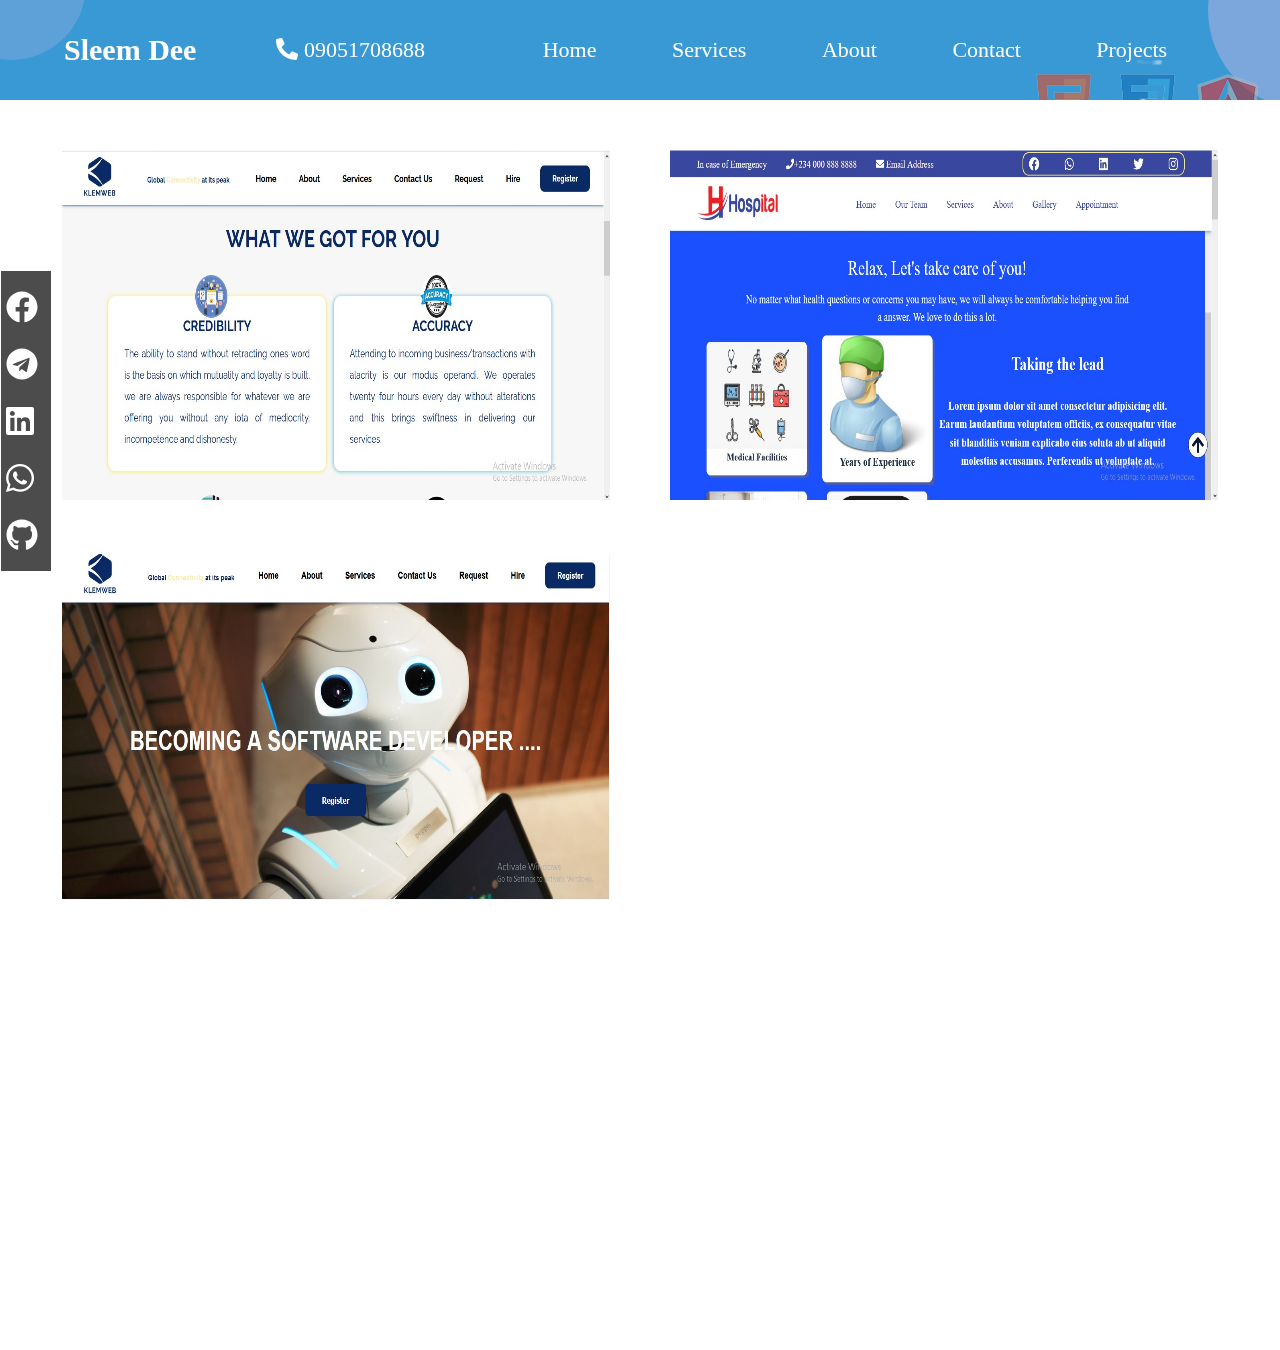
==== portfolio.html @ d10fa368 "'index.html'" ====
<!DOCTYPE html>
<html lang="en">

<head>
    <meta charset="UTF-8">
    <meta http-equiv="X-UA-Compatible" content="IE=edge">
    <meta name="viewport" content="width=device-width, initial-scale=1.0">
    <title>my projexts</title>
    <link rel="stylesheet" href="style.css">
    <link rel="stylesheet" href="./all.min.css">
    <link rel="stylesheet" href="./portfolio.css">
</head>


<body>
    <div class="fixed" data-aos="flip-up">
        <a href="https://m.facebook.com/okunola.kenny.7"> <i class="fab fa-facebook icons fa-2x"></i></a>
        <a href="https://t.me/Kenny_Sleem"><i class="fab fa-telegram icons fa-2x"></i></a>
        <a href="https://www.linkedin.com/in/okunola-kehinde-53951a238"><i class="fab fa-linkedin icons fa-2x"></i></a>
        <a href="https://wa.me/2349051708688"> <i class="fab fa-whatsapp icons fa-2x"></i></a>
        <a href="https://github.com/Okunolakenny"> <i class="fab fa-github icons fa-2x"></i></a>
    </div>


    <!-- <img src="./needed_1.jpg" alt=""> -->
    <header>
        <div class="container">
            <a href="index.html" class="h1"> Sleem Dee</a>
            <a href="tel:09051708688" id="phone" data-aos="flip-right"> <i class="fas fa-phone phone"></i>
                09051708688</a>
            <div class="links" id="links"> <a href="index.html" class="home" data-aos="flip-right">Home</a>
                <a href="index.html#services" class="services" data-aos="flip-right">Services</a>
                <a href="index.html#about" class="about" data-aos="flip-left">About</a>
                <a href="index.html#contact" class="contact" data-aos="flip-left">Contact</a>
                <a href="portfolio.html" class="blog" data-aos="flip-left">Projects</a>
            </div>

        </div>
        <span id="bar"> <i class="fas fa-bars"></i></span>
        <span id="time"> <i class="fas fa-times"></i></span>


    </header>
    <img src="./images/all-removebg-preview.png" alt="" class="all1">
    <img src="./images/all-removebg-preview.png" alt="" class="all2">
    <div class="one" data-aos="fade-left"></div>
    <div class="two" data-aos="zoom-in"></div>
    <div class="three"></div>
    <div class="four" data-aos="fade-left"></div>
    <div class="five" data-aos="zoom-in"></div>
    <div class="six" data-aos="fade-zoom"></div>
    <div class="seven"></div>
    <section>
        <div class="container">

            <div>
                <img src="./images/Screenshot_1.jpg" alt="">
            </div>
            <div>
                <img src="./images/Screenshot_2.jpg" alt="">
            </div>
            <div>
                <img src="./images/Screenshot_3.jpg" alt="">
            </div>
            <div></div>
            <div></div>
            <div></div>
        </div>

    </section>
    <script src="./portfolio.js"></script>
    <script src="./all.min.js"></script>
</body>

</html>
---- style.css ----
html {
    overflow-x: hidden;
}

* {
    margin: 0;
    text-decoration: none;
}

.blur {
    /* width: 100%;
    height: 100vh;
    z-index: 1000;
    position: fixed; */
    /* background-color: black; */
    /* display: none; */
}

#index.active {
    /* background-color: black; */
    filter: blur(10px);
    user-select: none;
    pointer-events: none;
    /* display: block; */
}

.fixed {
    display: block;
    position: fixed;
    left: 0;
    top: 30%;
    z-index: 700;
    background-color: black;
    border: 1px solid white;
    height: 300px;
    align-items: center;
    opacity: 70%;
    width: 50px;
    justify-content: center;
}

.fixed a {
    display: block;
    margin-bottom: 25px;
    margin-top: 20px;
    margin-left: 5px;
    color: white;
    z-index: 102;
}

.all1{
    position: fixed;
    right: 0;
    top:5%;
    border-radius: 50%;
    opacity: 60%;
    z-index: -200;


}
.all2{
    position: fixed;
    left: 0;
    bottom: 0;
    border-radius: 50%;
    opacity: 60%;
    z-index: -200;
}

.one {
    position: fixed;
    left: -5%;
    top: -10%;
    border-radius: 50%;
    height: 150px;
    width: 150px;
    background-color: #84a9de;
    opacity: 50%;
    z-index: -201;


}

.two {
    position: fixed;
    left: 5%;
    top: 25%;
    border-radius: 50%;
    height: 180px;
    width: 180px;
    background-color: #84a9de;
    opacity: 20%;
    z-index: -201;


}

.three {
    position: fixed;
    left: -10%;
    bottom: -20%;
    border-radius: 50%;
    height: 250px;
    width: 250px;
    background-color: #84a9de;
    opacity: 50%;
    z-index: -201;


}

.four {
    position: fixed;
    right: -6%;
    top: -30%;
    border-radius: 50%;
    height: 150px;
    width: 150px;
    background-color: #84a9de;
    opacity: 30%;
    z-index: -201;


}

.five {
    position: fixed;
    right: -10%;
    top: -10%;
    border-radius: 50%;
    height: 200px;
    width: 200px;
    background-color: #84a9de;
    opacity: 90%;
    z-index: -201;


}


.six {
    position: fixed;
    right: 40%;
    top: 50%;
    border-radius: 50%;
    height: 200px;
    width: 200px;
    background-color: #84a9de;
    opacity: 50%;
    z-index: -201;

}

.seven {
    position: fixed;
    right: -5%;
    bottom: -15%;
    border-radius: 50%;
    height: 200px;
    width: 200px;
    background-color: #84a9de;
    opacity: 50%;
    z-index: -201;


}
@media (max-width:500px){
    .five, .six{
        display: none;
    }
}

body {
    background-color: #3999d5;
    overflow-x: hidden;
    max-width: 100%;
}

header {
    width: 100%;
    height: 100px;
    position: fixed;
    top: 0;
    left: 0;
    /* background-color: #046cef; */
    align-items: center;
    z-index: 800;
    justify-content: center;
    color: white;
    /* padding-bottom:; */

}

header .h1 {
    font-size: 30px;
    font-weight: bolder;
}

header.active {
    background-color: #046cef;
}

header.active-two {
    filter: blur(10px);
    pointer-events: none;
    user-select: none;
}

header .container {
    width: 90%;
    margin: auto;
    height: 100%;
    position: relative;
    display: flex;
    gap: 5rem;
    /* justify-content: space-between; */
    align-items: center;
}

header .container .links {
    display: flex;
    width: 700px;
    justify-content: space-around;
}

.phone {
    transform: rotate(-270deg);
}

header .picon {
    cursor: pointer;
}

header .container .links a,
header a {
    color: white;
    text-decoration: none;
    font-weight: thin;
    font-size: 22px;

}

.after-links {
    box-shadow: 0 3px white;
    display: none;
}

#bar,
#time {
    position: absolute;
    top: 90px;
    left: 14px;
    font-size: 20px;
    transform: scale(0);
    cursor: pointer;
}

@media (max-width:1200px) {
    header{
        padding-bottom:35px;

    }
    header .container .links {
        display: none;
    }

    #bar {
        position: absolute;
        top: 40px;
        left: 500px;
        font-size: 30px;
        transform: scale(0);
        cursor: pointer;
        transform: scale(1);

    }

    #time {
        transform: scale(0);
        top: 50px;
        left: 910px;
        font-size: 27px;

    }

    header .container .links a {
        /* display: block; */
        margin-right: 15px;
        font-size: 25px;

    }

    header .container .links {
        display: block;
        position: fixed;
        top: 85px;
        left: 506px;
        transform: scale(0);
        transition: 2s;

    }
}



@media (max-width:940px) {
    header {
    }

    header .container .links {
        display: none;
    }

    #bar {
        transform: scale(1);
    }

    #bar {
        top: 40px;
        left: 500px;
        font-size: 27px;

    }

    #time {
        transform: scale(0);
        top: 50px;
        left: 740px;

        font-size: 27px;
    }


    header .container .links a {
        margin-right: 15px;
        font-size: 20px;

    }

    header .container .links {
        display: block;
        top: 85px;
        left: 406px;
        position: fixed;
        transform: scale(0);
        transition: 2s;

    }
}

@media (max-width:700px) {
    header {
        padding-bottom: 50px;
    }

    header .container {
        gap: 3.5rem;
    }

    header .container .links {
        display: none;
    }

    #time {
        transform: scale(0);
        top: 80px;
        left: 300px;
        font-size: 23px;

    }

    #bar {
        transform: scale(1);
        top: 80px;
        left: 32px;
        font-size: 23px;

    }


    header .container .links a {
        margin-right: 15px;
        font-size: 16px;

    }

    header .container .links {
        display: block;
        top: 115px;
        left: 10px;
        transition: 2s;
        transform: scale(0);
    }

    header .container .h1 {
        font-size: 20px;
    }

    header .container a {
        font-size: 20px;
    }
}



.pass {
    height: 500px;
    width: 500px;
    margin: auto;
    top: 0;
    background: linear-gradient(to right, #84a9de, #046cef, #84a9de);
    transform: rotate(-5);
    border-radius: 50%;
    animation: 5s change infinite;
    animation-direction: reverse;

}

@keyframes change {
    0% {
        background: linear-gradient(to right, #84a9de, #046cef, #84a9de);
    }

    100% {
        background: linear-gradient(to right, #046cef, #84a9de, #046cef);
    }

}

#cv {
    height: 80vh;
    position: fixed;
    left: 30%;
    width: 40%;
    z-index: 1200;
    height: 100%;
    /* top: 10%; */
    transform: scale(0);
    padding-top: 10px;
    transition: 2s;
    background-color: white;

}

#cv #closecv {
    float: right;
    font-size: 20px;
    cursor: pointer;
    color: white;
    margin-right: 40px;
    padding: 2px 10px;
    border: 1px solid;
    background-color: #046cef;
    border-radius: 10px;

}

#cv #download {
    float: right;
    background-color: #046cef;
    border-radius: 10px;
    margin-right: 20px;
    color: white;
    font-weight: bolder;
    padding: 5px 10px;
    cursor: pointer;
}


#cv img {
    margin-top: 10px;
    width: 100%;
    height: 100%;
}

@media (max-width:900px) {
    #cv {
        width: 70%;
        height: 100%;
        left: 25%;
        top: 0;
    }
}

@media (max-width:900px) {
    #cv {
        width: 60%;
        height: 100%;
        left: 20%;
        top: 0;
    }
}

@media (max-width:650px) {
    #cv {
        width: 90%;
        height: 100%;
        left: 5%;
        top: 0;
    }
}

@media (max-width:500px) {
    #cv {
        width: 100%;
        height: 100%;
        left: 0;
        top: 0;
    }
}

#index {
    margin-top: 130px;
    width: 100%;
    position: relative;
}

#index .container {
    display: flex;
    width: 90%;
    position: relative;
    position: relative;

}

#index .container .text {
    width: 400px;
    margin: auto;
    color: white;
    padding: 0 130px;
    position: relative;
    z-index: 200;


}

#index .container .text h4 {
    font-size: 30px;
    margin-top: -100px;

}

#index .container .text h2 {
    font-size: 40px;
    margin-top: 10px;

}

#index .container .text h3 {
    font-size: 25px;
    margin-top: 10px;

}

#index .container .text h5 {
    font-size: 25px;
    margin-top: 10px;
    margin-bottom: 50px;

}

#index .container .text form {
    border-radius: 10px;
    background: white;
    width: 265px;
    display: flex;
    overflow: hidden;
    justify-content: space-between;
    padding-left: 10px;
    position: relative;
    height: 30px;

}

#index .container .text form input:first-of-type {
    background-color: none;
    border: none;
    outline: none;
}

#index .container .text form input:last-of-type {
    background-color: #046cef;
    border: none;
    border-radius: 10px;
    color: white;
    cursor: pointer;
    padding-right: 5px;
    font-weight: bolder;


}

#index .container .image {
    width: 350px;
    margin: auto;
    height: 450px;
    position: relative;

}

#index .container .image img {
    width: 100%;
    height: 100%;
}

#index .container #resume,
#index .container #more {
    margin-top: 20px;
    cursor: pointer;
    margin-right: 20px;
    background-color: #046cef;
    color: white;
    height: 35px;
    padding: 0 15px;
    border: 1px solid white;
    border-radius: 15px;
    font-weight: bold;
    font-size: 15px;

}

#index .container #resume:hover,
#index .container #more:hover {
    background-color: white;
    color: #046cef;
}


@media (max-width:1100px) {
    .pass {
        height: 390px;
        width: 400px;
    }

    #index .container .text h2 {
        /* margin-top: 50px; */
    }

    #index .container .text h3 {
        /* margin-top: -20px; */

    }

    #index .container .text h4 {
        margin-top: 30px;

    }

    #index .container .image {
        margin: auto;
        height: 390px;
    }

    #index .container .image img {
        height: 80%;
        margin: auto;
    }
}

@media (max-width:900px) {

    #index .container {
        flex-direction: column-reverse;
    }

    #index .container .text {
        /* margin-left: 10%; */
        margin-top: 100px;

    }

    #index .container .text h2 {
        /* margin-top: -30px; */
    }

    #index .container .text h3 {
        /* margin-top: -20px; */

    }

    #index .container .text h5 {
        /* margin-top: -15px; */

    }
}


@media (max-width:500px) {
    #index .container .text {
        padding: 0 60px;
    }

    #index .container .text h2 {
        font-size: 30px;
        /* margin-top: -30px; */
    }

    #index .container .text h3 {
        font-size: 20px;
        /* margin-top: -20px; */

    }

    #index .container .text h5 {
        font-size: 20px;
        /* margin-top: -15px; */

    }

    #index .container .image {
        margin: auto;
        height: 440px;
    }
}

@media (max-width:375px) {
    #index .container .text {
        padding: 0 45px;
    }

    #index .container .text h2 {
        font-size: 30px;
        /* margin-top: -25px; */
    }

    #index .container .text h3 {
        font-size: 18px;
        /* margin-top: -15px; */

    }

    #index .container .text h5 {
        font-size: 20px;
        /* margin-top: -10px; */

    }

    #index .container .pass {
        width: 350px;
        height: 350px;
    }

    #index .container .image {
        width: 300px;
        height: 400px;
    }
}
---- portfolio.css ----
section{
    width: 100%;
    position: relative;
align-items: center;
margin-top: 100px;
justify-content: center;
background-color: white;
}
section .container{
    width: 95%;
    display: flex;
    flex-wrap: wrap;
    justify-content: space-between;
    position: relative;
    margin: auto;
    padding-top: 50px;

}
section .container div{
    width: 45%;
    height: 400px;
    margin: auto;
    position: relative;

}

section .container div img{
    height: 350px;
    width: 100%;


}
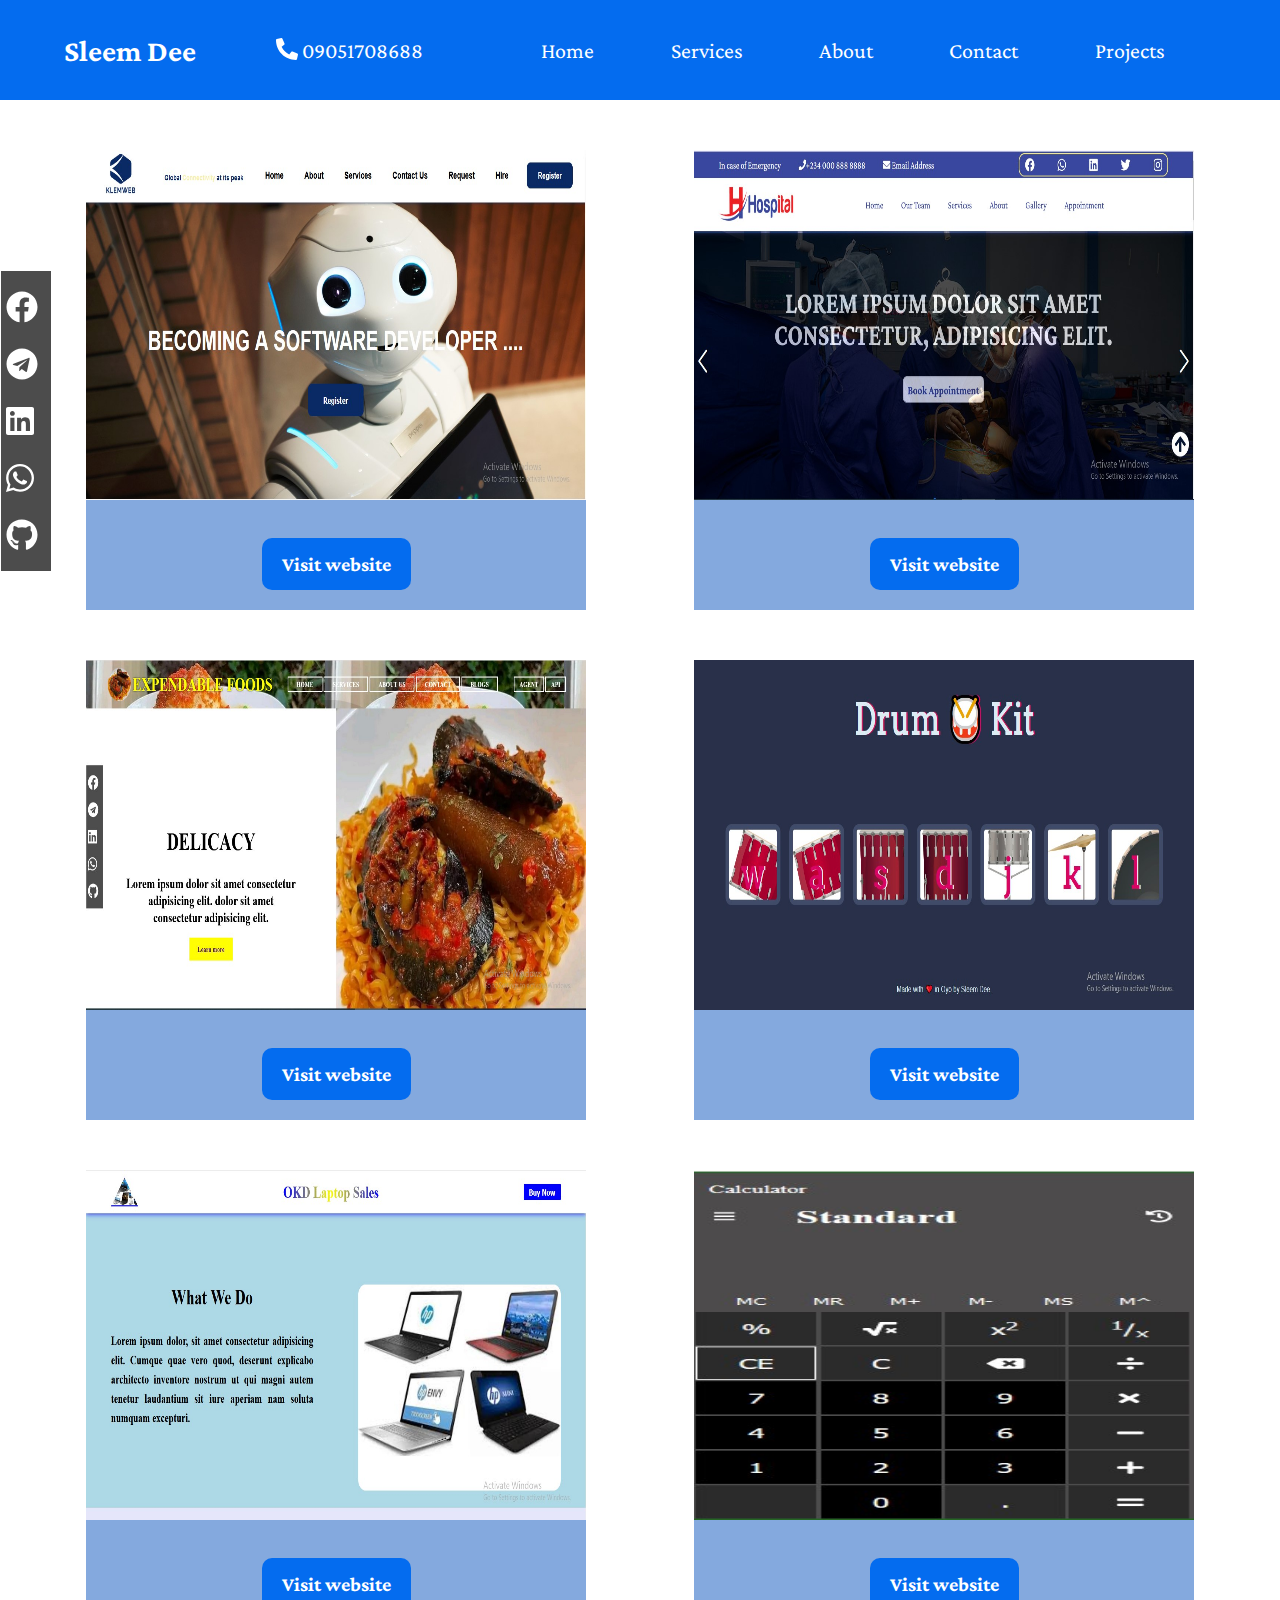
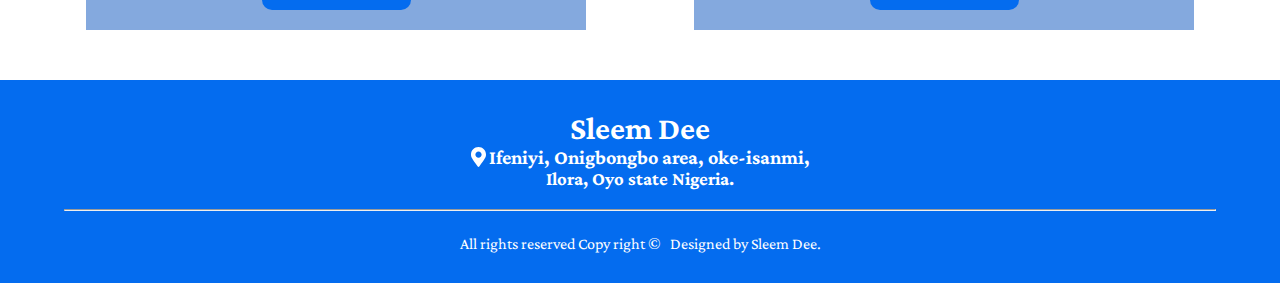
==== commit 3eed8598: "'index.html'" ====
--- a/portfolio.html
+++ b/portfolio.html
@@ -9,6 +9,7 @@
     <link rel="stylesheet" href="style.css">
     <link rel="stylesheet" href="./all.min.css">
     <link rel="stylesheet" href="./portfolio.css">
+    <link rel="stylesheet" href="./footer.css">
 </head>
 
 
@@ -28,7 +29,7 @@
             <a href="index.html" class="h1"> Sleem Dee</a>
             <a href="tel:09051708688" id="phone" data-aos="flip-right"> <i class="fas fa-phone phone"></i>
                 09051708688</a>
-            <div class="links" id="links"> <a href="index.html" class="home" data-aos="flip-right">Home</a>
+            <div class="links1" id="links1"> <a href="index.html" class="home" data-aos="flip-right">Home</a>
                 <a href="index.html#services" class="services" data-aos="flip-right">Services</a>
                 <a href="index.html#about" class="about" data-aos="flip-left">About</a>
                 <a href="index.html#contact" class="contact" data-aos="flip-left">Contact</a>
@@ -36,8 +37,8 @@
             </div>
 
         </div>
-        <span id="bar"> <i class="fas fa-bars"></i></span>
-        <span id="time"> <i class="fas fa-times"></i></span>
+        <span id="bar1"> <i class="fas fa-bars"></i></span>
+        <span id="time1"> <i class="fas fa-times"></i></span>
 
 
     </header>
@@ -54,20 +55,49 @@
         <div class="container">
 
             <div>
-                <img src="./images/Screenshot_1.jpg" alt="">
+                <img src="./images/klemweb.jpg" alt="">
+                <a href="https://www.klemweb.com">Visit website</a>
             </div>
             <div>
-                <img src="./images/Screenshot_2.jpg" alt="">
+                <img src="./images/hospital.jpg" alt="">
+                <a href="https://okunolakenny.github.io/Hospital/">Visit website</a>
             </div>
             <div>
-                <img src="./images/Screenshot_3.jpg" alt="">
+                <img src="./images/foods.jpg" alt="">
+                <a href="https://okunolakenny.github.io/Foods/">Visit website</a>
             </div>
-            <div></div>
-            <div></div>
-            <div></div>
+            <div> <img src="./images/drum.jpg" alt="">
+                <a href="https://okunolakenny.github.io/Drums/">Visit website</a>
+            </div>
+            <div>
+                <img src="./images/laptop.jpg" alt="">
+                <a href="https://okunolakenny.github.io/Laptop/">Visit website</a>
+            </div>
+            <div>
+                <img src="./images/calculator.jpg" alt="">
+                <a href="https://okunolakenny.github.io/Calculator/">Visit website</a>
+            </div>
         </div>
 
     </section>
+
+
+
+    <footer>
+        <div class="container">
+            <div>
+                <h1>Sleem Dee</h1>
+                <span><i class="fas fa-map-marker-alt loc"></i></span> <span>Ifeniyi, Onigbongbo area, oke-isanmi,
+                </span>
+                <h3>Ilora, Oyo state Nigeria.</h3>
+            </div>
+            <hr>
+            <p class="copy">All rights reserved Copy right &copy <span id="footer-date"> </span>&nbsp
+                Designed by Sleem Dee.</p>
+        </div>
+    </footer>
+
+
     <script src="./portfolio.js"></script>
     <script src="./all.min.js"></script>
 </body>
--- a/style.css
+++ b/style.css
@@ -1,9 +1,14 @@
+@import url('https://fonts.googleapis.com/css2?family=Lato:ital,wght@1,900&family=Raleway:ital,wght@0,200;0,300;0,400;0,500;0,600;0,700;1,200;1,300;1,400;1,500;1,600;1,700&display=swap');
+@import url('https://fonts.googleapis.com/css2?family=Poppins:ital,wght@0,200;0,300;0,400;0,500;0,600;0,700;0,800;0,900;1,200;1,300;1,400;1,500;1,600;1,700;1,800;1,900&display=swap');
+@import url('https://fonts.googleapis.com/css2?family=Montserrat:ital,wght@0,300;0,400;0,500;0,600;0,700;0,800;0,900;1,300;1,400;1,500;1,600;1,700;1,800;1,900&display=swap');
+@import url('https://fonts.googleapis.com/css2?family=Crimson+Pro:ital,wght@0,200;0,300;0,400;0,500;0,600;0,700;0,800;0,900;1,200;1,300;1,400;1,500;1,600;1,700;1,800;1,900&display=swap');
 html {
     overflow-x: hidden;
 }
 
 * {
     margin: 0;
+    font-family: 'Crimson Pro', serif;
     text-decoration: none;
 }
 
@@ -48,17 +53,67 @@
     z-index: 102;
 }
 
-.all1{
-    position: fixed;
-    right: 0;
-    top:5%;
+.all1 {
+    position: fixed;
+    left: 0;
+    top: 5%;
     border-radius: 50%;
     opacity: 60%;
     z-index: -200;
 
 
 }
-.all2{
+
+.all2 {
+    position: fixed;
+    right: 40%;
+    top: 5%;
+    border-radius: 50%;
+    opacity: 60%;
+    z-index: -200;
+
+
+}
+
+.all3 {
+    position: fixed;
+    right: 0;
+    top: 5%;
+    border-radius: 50%;
+    opacity: 60%;
+    z-index: -200;
+}
+
+.all4 {
+    position: fixed;
+    left: 0;
+    top: 40%;
+    border-radius: 50%;
+    opacity: 60%;
+    z-index: -200;
+}
+
+.all5 {
+    position: fixed;
+    left: 40%;
+    top: 40%;
+    border-radius: 50%;
+    opacity: 60%;
+    z-index: -200;
+}
+
+.all6 {
+    position: fixed;
+    right: 0;
+    top:40%;
+    border-radius: 50%;
+    opacity: 60%;
+    z-index: -200;
+
+
+}
+
+.all7 {
     position: fixed;
     left: 0;
     bottom: 0;
@@ -66,6 +121,27 @@
     opacity: 60%;
     z-index: -200;
 }
+
+.all8 {
+    position: fixed;
+    left: 40%;
+    bottom: 0;
+    border-radius: 50%;
+    opacity: 60%;
+    z-index: -200;
+}
+
+.all9 {
+    position: fixed;
+    right: 0;
+    bottom: 0;
+    border-radius: 50%;
+    opacity: 60%;
+    z-index: -200;
+
+
+}
+
 
 .one {
     position: fixed;
@@ -164,8 +240,11 @@
 
 
 }
-@media (max-width:500px){
-    .five, .six{
+
+@media (max-width:500px) {
+
+    .five,
+    .six {
         display: none;
     }
 }
@@ -182,7 +261,7 @@
     position: fixed;
     top: 0;
     left: 0;
-    /* background-color: #046cef; */
+    background-color: #046cef;
     align-items: center;
     z-index: 800;
     justify-content: center;
@@ -256,10 +335,11 @@
 }
 
 @media (max-width:1200px) {
-    header{
-        padding-bottom:35px;
-
-    }
+    header {
+        padding-bottom: 35px;
+
+    }
+
     header .container .links {
         display: none;
     }
@@ -304,8 +384,7 @@
 
 
 @media (max-width:940px) {
-    header {
-    }
+    header {}
 
     header .container .links {
         display: none;
@@ -348,7 +427,11 @@
     }
 }
 
-@media (max-width:700px) {
+@media (max-width:770px) {
+    
+    .all2, .all3, .all5, .all9, .all6, .all8{
+        display: none;
+    }
     header {
         padding-bottom: 50px;
     }
@@ -510,8 +593,10 @@
 }
 
 #index {
-    margin-top: 130px;
+    margin-top: 100px;
     width: 100%;
+    background-color: white;
+    padding: 50px 0;
     position: relative;
 }
 
@@ -519,14 +604,13 @@
     display: flex;
     width: 90%;
     position: relative;
-    position: relative;
 
 }
 
 #index .container .text {
     width: 400px;
     margin: auto;
-    color: white;
+    color: black;
     padding: 0 130px;
     position: relative;
     z-index: 200;
@@ -561,7 +645,7 @@
 
 #index .container .text form {
     border-radius: 10px;
-    background: white;
+    background: #046cef;
     width: 265px;
     display: flex;
     overflow: hidden;
@@ -573,16 +657,19 @@
 }
 
 #index .container .text form input:first-of-type {
-    background-color: none;
+    background-color: #046cef;
+    color: white;
+    z-index: 1;
     border: none;
+    font-weight: bolder;
     outline: none;
 }
 
 #index .container .text form input:last-of-type {
-    background-color: #046cef;
-    border: none;
+    background-color: white;
+    border: 1px solid #046cef;
     border-radius: 10px;
-    color: white;
+    color: #046cef;
     cursor: pointer;
     padding-right: 5px;
     font-weight: bolder;
@@ -615,14 +702,15 @@
     border: 1px solid white;
     border-radius: 15px;
     font-weight: bold;
+    transition: 2s;
     font-size: 15px;
 
 }
 
 #index .container #resume:hover,
 #index .container #more:hover {
-    background-color: white;
-    color: #046cef;
+    background-color: #3999d5;
+    color: white;
 }
 
 
--- a/portfolio.css
+++ b/portfolio.css
@@ -1,33 +1,323 @@
-section{
+header {
+    width: 100%;
+    height: 100px;
+    position: fixed;
+    top: 0;
+    left: 0;
+    background-color: #046cef;
+    align-items: center;
+    z-index: 800;
+    justify-content: center;
+    color: white;
+    /* padding-bottom:; */
+
+}
+
+header .h1 {
+    font-size: 30px;
+    font-weight: bolder;
+}
+
+header.active {
+    background-color: #046cef;
+}
+
+header.active-two {
+    filter: blur(10px);
+    pointer-events: none;
+    user-select: none;
+}
+
+header .container {
+    width: 90%;
+    margin: auto;
+    height: 100%;
+    position: relative;
+    display: flex;
+    gap: 5rem;
+    /* justify-content: space-between; */
+    align-items: center;
+}
+
+header .container .links1 {
+    display: flex;
+    width: 700px;
+    justify-content: space-around;
+}
+
+.phone {
+    transform: rotate(-270deg);
+}
+
+header .picon {
+    cursor: pointer;
+}
+
+header .container .links1 a,
+header a {
+    color: white;
+    text-decoration: none;
+    font-weight: thin;
+    font-size: 22px;
+
+}
+
+.after-links {
+    box-shadow: 0 3px white;
+    display: none;
+}
+
+#bar1,
+#time1 {
+    position: absolute;
+    top: 90px;
+    left: 14px;
+    font-size: 20px;
+    transform: scale(0);
+    cursor: pointer;
+}
+
+@media (max-width:1200px) {
+    header {
+        padding-bottom: 35px;
+
+    }
+
+    header .container .links1 {
+        display: none;
+    }
+
+    #bar1 {
+        position: absolute;
+        top: 40px;
+        left: 500px;
+        font-size: 30px;
+        transform: scale(0);
+        cursor: pointer;
+        transform: scale(1);
+
+    }
+
+    #time1 {
+        transform: scale(0);
+        top: 50px;
+        left: 910px;
+        font-size: 27px;
+
+    }
+
+    header .container .links1 a {
+        /* display: block; */
+        margin-right: 15px;
+        font-size: 25px;
+
+    }
+
+    header .container .links1 {
+        display: block;
+        position: fixed;
+        top: 85px;
+        left: 506px;
+        transform: scale(0);
+        transition: 2s;
+
+    }
+}
+
+
+
+@media (max-width:940px) {
+    header {}
+
+    header .container .links1 {
+        display: none;
+    }
+
+
+
+    #bar1 {
+        transform: scale(1);
+        top: 40px;
+        left: 500px;
+        font-size: 27px;
+
+    }
+
+    #time1 {
+        transform: scale(0);
+        top: 50px;
+        left: 740px;
+
+        font-size: 27px;
+    }
+
+
+    header .container .links1 a {
+        margin-right: 15px;
+        font-size: 20px;
+
+    }
+
+    header .container .links1 {
+        display: block;
+        top: 85px;
+        left: 406px;
+        position: fixed;
+        transform: scale(0);
+        transition: 2s;
+
+    }
+}
+
+@media (max-width:770px) {
+
+
+    header .container .links1 {
+        display: none;
+    }
+
+    #time1 {
+        transform: scale(0);
+        top: 80px;
+        left: 300px;
+        font-size: 23px;
+
+    }
+
+    #bar1 {
+        transform: scale(1);
+        top: 80px;
+        left: 32px;
+        font-size: 23px;
+
+    }
+
+
+    header .container .links1 a {
+        margin-right: 15px;
+        font-size: 16px;
+
+    }
+
+    header .container .links1 {
+        display: block;
+        top: 115px;
+        left: 10px;
+        transition: 2s;
+        transform: scale(0);
+    }
+
+    header .container .h1 {
+        font-size: 20px;
+    }
+
+    header .container a {
+        font-size: 20px;
+    }
+}
+
+
+
+section {
     width: 100%;
     position: relative;
-align-items: center;
-margin-top: 100px;
-justify-content: center;
-background-color: white;
-}
-section .container{
+    align-items: center;
+    margin-top: 100px;
+    justify-content: center;
+    background-color: white;
+}
+
+section .container {
     width: 95%;
     display: flex;
     flex-wrap: wrap;
     justify-content: space-between;
     position: relative;
+    align-items: center;
     margin: auto;
     padding-top: 50px;
 
 }
-section .container div{
-    width: 45%;
-    height: 400px;
+
+section .container div {
+    width: 500px;
+    height: 450px;
     margin: auto;
+    margin-bottom: 50px;
     position: relative;
-
-}
-
-section .container div img{
+    text-align: center;
+    background-color: #84a9de;
+    padding-bottom: 10px;
+
+}
+
+section .container div img {
     height: 350px;
+    margin: auto;
     width: 100%;
-
-
-}
-
+    margin-bottom: 50px;
+
+
+}
+
+section .container div a {
+    padding: 15px 20px;
+    background-color: #046cef;
+    border-radius: 10px;
+    color: white;
+    font-weight: bolder;
+    font-size: 20px;
+}
+
+section .container div a:hover {
+    background-color: white;
+    color: #046cef;
+}
+
+@media (max-width:1100px) {
+
+    section .container div {
+        width: 400px;
+    }
+
+}
+
+@media (max-width:850px) {
+
+    section .container div {
+        width: 85%;
+        height: 550px;
+
+    }
+
+    section .container div img {
+        height: 450px;
+
+    }
+
+}
+
+@media (max-width:500px) {
+
+    section .container div {
+        width: 90%;
+        height: 380px;
+
+    }
+
+    section .container div img {
+        margin-bottom: 30px;
+        height: 300px;
+
+    }
+
+    section .container div a {
+        padding: 10px 15px;
+        background-color: #046cef;
+        border-radius: 10px;
+        color: white;
+        font-weight: bolder;
+        font-size: 15px;
+    }
+
+}--- a/footer.css
+++ b/footer.css
@@ -0,0 +1,29 @@
+footer{
+    width: 100%;
+    position: relative;
+    align-items: center;
+    background-color: #046cef;
+    color: white;
+    text-align: center;
+    padding: 30px 0;
+    
+
+}
+footer .container{
+    width: 90%;
+    margin: auto;
+    
+}
+footer .container p{
+    color: white;
+    text-align: center;
+
+}
+span{
+    font-size: 20px;
+    font-weight: bolder;
+}
+hr{
+    color: white;
+    margin: 20px 0;
+}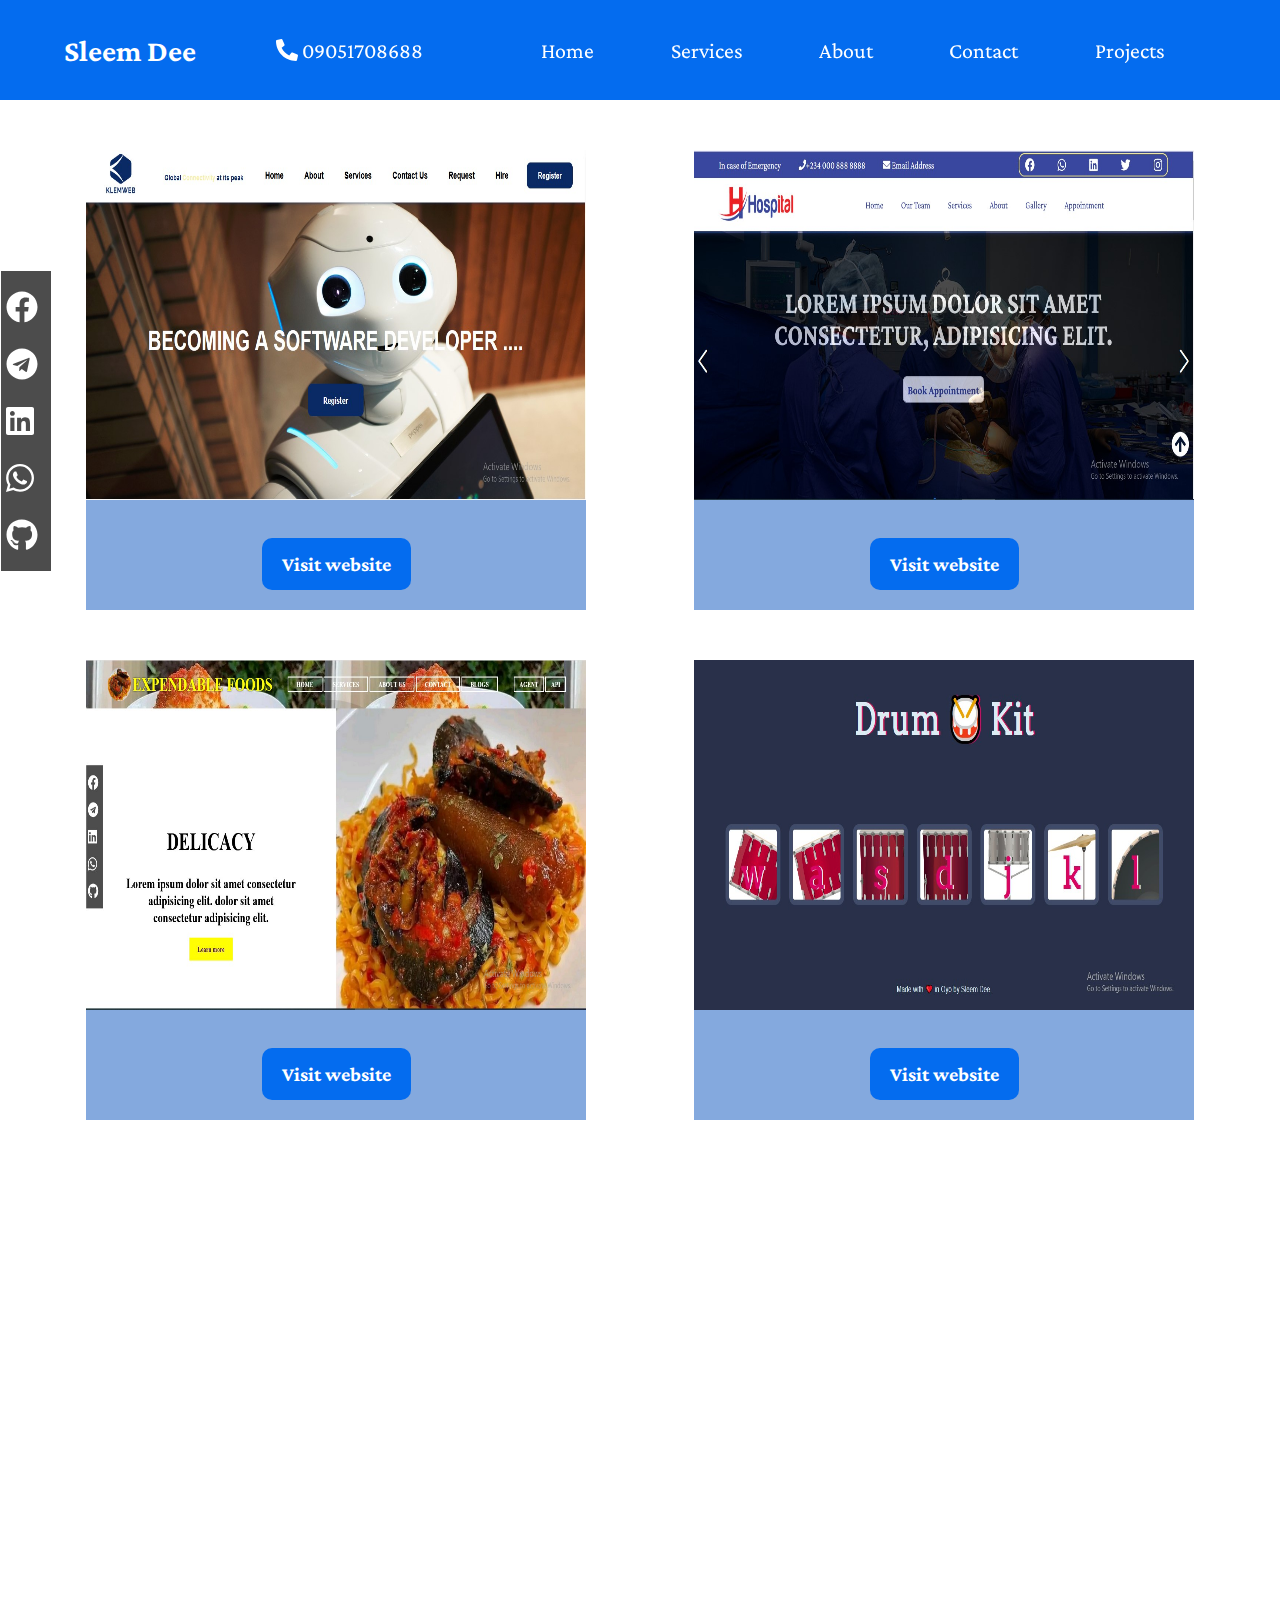
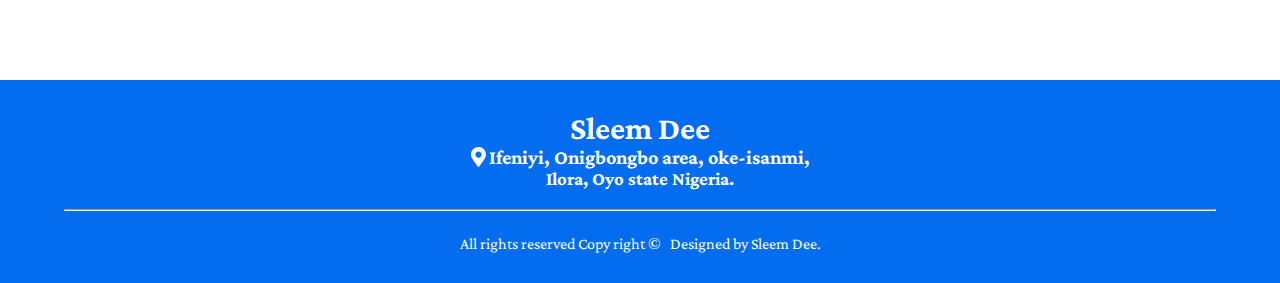
==== commit 814be7de: "'index.html'" ====
--- a/portfolio.html
+++ b/portfolio.html
@@ -10,6 +10,7 @@
     <link rel="stylesheet" href="./all.min.css">
     <link rel="stylesheet" href="./portfolio.css">
     <link rel="stylesheet" href="./footer.css">
+    <link href="https://unpkg.com/aos@2.3.1/dist/aos.css" rel="stylesheet">
 </head>
 
 
@@ -54,26 +55,26 @@
     <section>
         <div class="container">
 
-            <div>
+            <div data-aos="fade-right">
                 <img src="./images/klemweb.jpg" alt="">
                 <a href="https://www.klemweb.com">Visit website</a>
             </div>
-            <div>
+            <div data-aos="fade-left">
                 <img src="./images/hospital.jpg" alt="">
                 <a href="https://okunolakenny.github.io/Hospital/">Visit website</a>
             </div>
-            <div>
+            <div data-aos="fade-right">
                 <img src="./images/foods.jpg" alt="">
                 <a href="https://okunolakenny.github.io/Foods/">Visit website</a>
             </div>
-            <div> <img src="./images/drum.jpg" alt="">
+            <div data-aos="fade-left"> <img src="./images/drum.jpg" alt="">
                 <a href="https://okunolakenny.github.io/Drums/">Visit website</a>
             </div>
-            <div>
+            <div data-aos="fade-right">
                 <img src="./images/laptop.jpg" alt="">
                 <a href="https://okunolakenny.github.io/Laptop/">Visit website</a>
             </div>
-            <div>
+            <div data-aos="fade-left">
                 <img src="./images/calculator.jpg" alt="">
                 <a href="https://okunolakenny.github.io/Calculator/">Visit website</a>
             </div>
@@ -97,7 +98,7 @@
         </div>
     </footer>
 
-
+    <script src="https://unpkg.com/aos@2.3.1/dist/aos.js"></script>
     <script src="./portfolio.js"></script>
     <script src="./all.min.js"></script>
 </body>
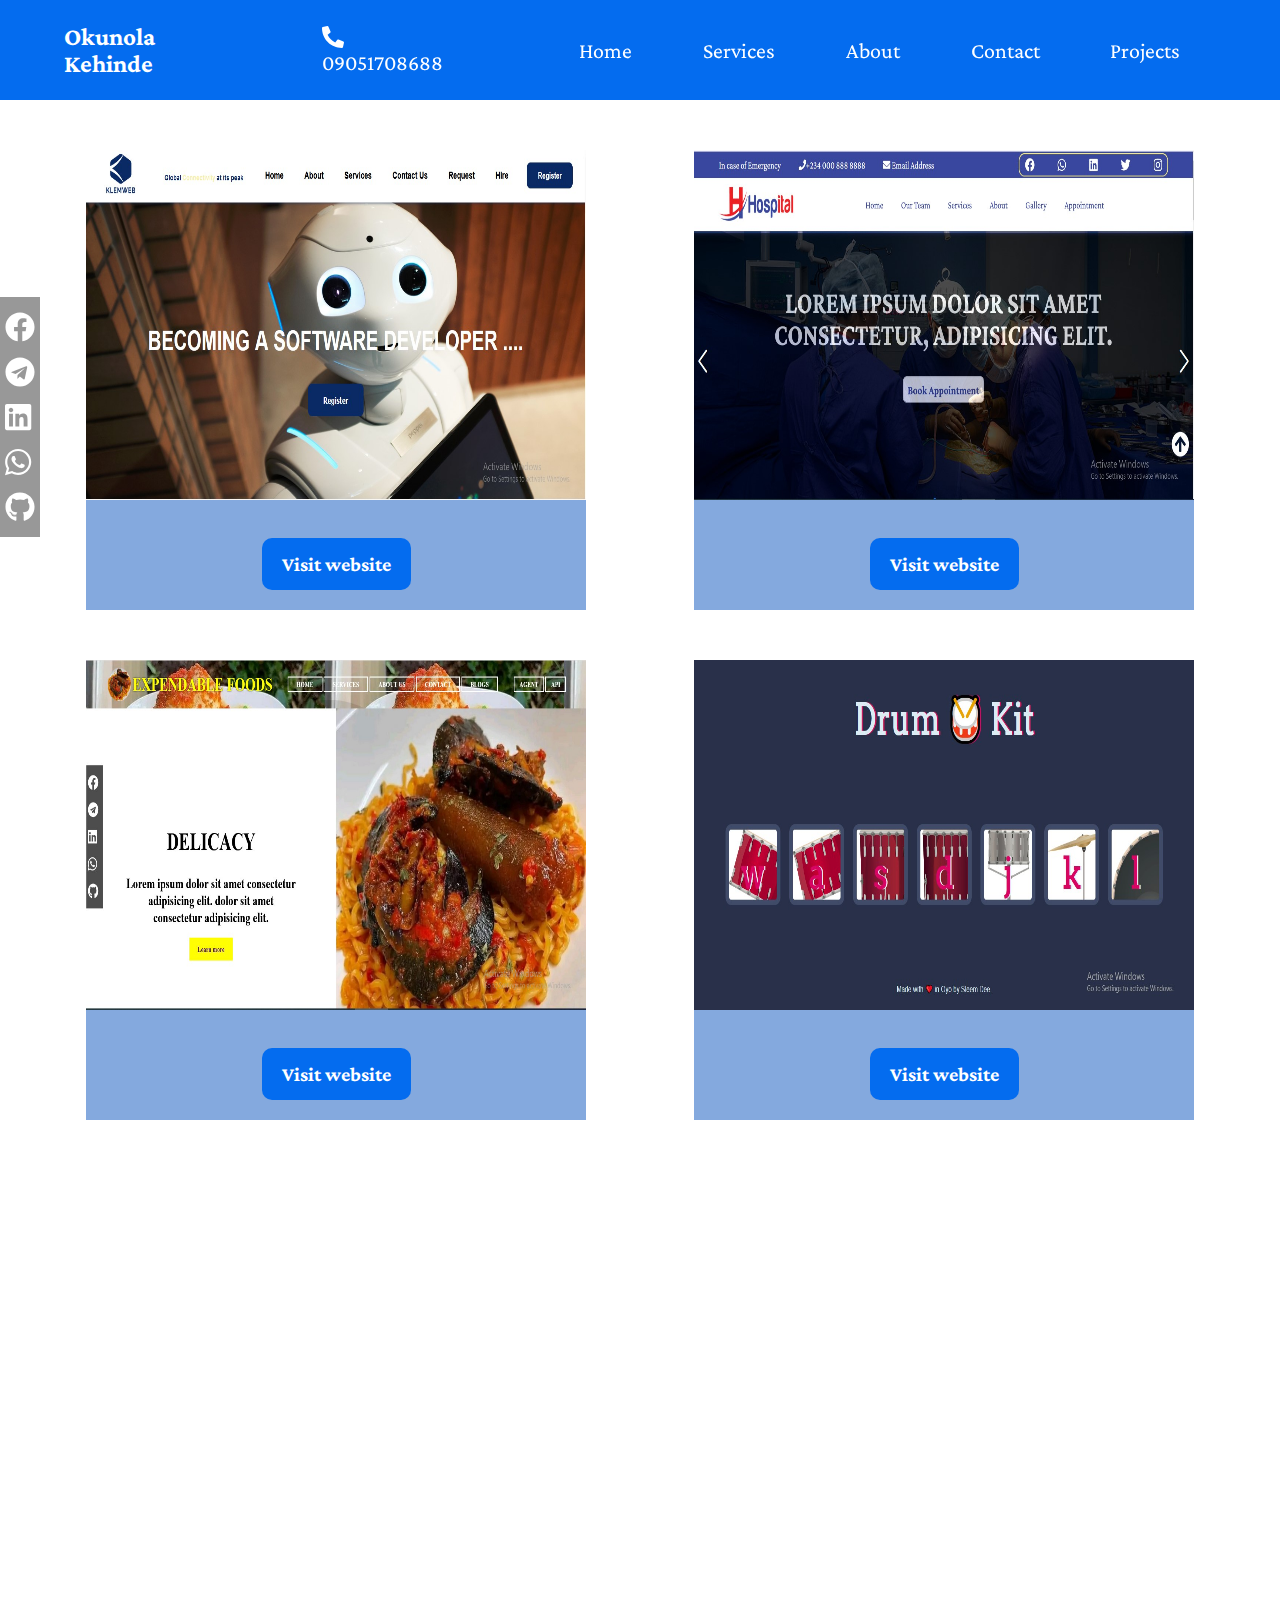
==== commit cdcaeacf: "'index.html'" ====
--- a/portfolio.html
+++ b/portfolio.html
@@ -14,7 +14,12 @@
 </head>
 
 
-<body>
+<!-- <body onload="loader()"> -->
+    <body>
+    <div class="preloader">
+        <img src="./076_-loading_animated_dribbble_copy.gif" alt="">
+    </div>
+    <div id="loading"></div>
     <div class="fixed" data-aos="flip-up">
         <a href="https://m.facebook.com/okunola.kenny.7"> <i class="fab fa-facebook icons fa-2x"></i></a>
         <a href="https://t.me/Kenny_Sleem"><i class="fab fa-telegram icons fa-2x"></i></a>
@@ -27,7 +32,7 @@
     <!-- <img src="./needed_1.jpg" alt=""> -->
     <header>
         <div class="container">
-            <a href="index.html" class="h1"> Sleem Dee</a>
+            <a href="index.html" class="h1"> Okunola Kehinde</a>
             <a href="tel:09051708688" id="phone" data-aos="flip-right"> <i class="fas fa-phone phone"></i>
                 09051708688</a>
             <div class="links1" id="links1"> <a href="index.html" class="home" data-aos="flip-right">Home</a>
@@ -72,7 +77,7 @@
             </div>
             <div data-aos="fade-right">
                 <img src="./images/laptop.jpg" alt="">
-                <a href="https://okunolakenny.github.io/Laptop/">Visit website</a>
+                <a href="https://okunolakenny.github.io/Laptop-Sales/">Visit website</a>
             </div>
             <div data-aos="fade-left">
                 <img src="./images/calculator.jpg" alt="">
@@ -84,10 +89,10 @@
 
 
 
-    <footer>
+    <footer data-aos="fade-up">
         <div class="container">
             <div>
-                <h1>Sleem Dee</h1>
+                <h1>Okunola Kehinde</h1>
                 <span><i class="fas fa-map-marker-alt loc"></i></span> <span>Ifeniyi, Onigbongbo area, oke-isanmi,
                 </span>
                 <h3>Ilora, Oyo state Nigeria.</h3>
--- a/style.css
+++ b/style.css
@@ -2,6 +2,7 @@
 @import url('https://fonts.googleapis.com/css2?family=Poppins:ital,wght@0,200;0,300;0,400;0,500;0,600;0,700;0,800;0,900;1,200;1,300;1,400;1,500;1,600;1,700;1,800;1,900&display=swap');
 @import url('https://fonts.googleapis.com/css2?family=Montserrat:ital,wght@0,300;0,400;0,500;0,600;0,700;0,800;0,900;1,300;1,400;1,500;1,600;1,700;1,800;1,900&display=swap');
 @import url('https://fonts.googleapis.com/css2?family=Crimson+Pro:ital,wght@0,200;0,300;0,400;0,500;0,600;0,700;0,800;0,900;1,200;1,300;1,400;1,500;1,600;1,700;1,800;1,900&display=swap');
+
 html {
     overflow-x: hidden;
 }
@@ -12,13 +13,37 @@
     text-decoration: none;
 }
 
-.blur {
-    /* width: 100%;
-    height: 100vh;
-    z-index: 1000;
-    position: fixed; */
-    /* background-color: black; */
-    /* display: none; */
+/* #loading {
+    height: 100%;
+    width: 100%;
+    position: fixed;
+    z-index: 9999;
+    background: url(./1_CsJ05WEGfunYMLGfsT2sXA.gif) white;
+    background-size: 300px;
+    background-position: center;
+    background-repeat: no-repeat;
+} */
+.preloader{
+    z-index: 2000;
+    position: fixed;
+    top:0;
+    background: #046cef;
+    width: 100%;
+    height: 100%;
+}
+
+.preloader img{
+    margin-top: 20%;
+    margin-left: 40%;
+    height: 150px;
+    width: 190px;
+    transform: scale(0);
+    animation: zoom 5s infinite;
+}
+@keyframes zoom{
+    100%{
+        transform: scale(1);
+    }
 }
 
 #index.active {
@@ -33,24 +58,25 @@
     display: block;
     position: fixed;
     left: 0;
-    top: 30%;
+    top: 33%;
     z-index: 700;
     background-color: black;
-    border: 1px solid white;
-    height: 300px;
+    /* border: 1px solid white; */
+    height: 240px;
     align-items: center;
-    opacity: 70%;
-    width: 50px;
+    opacity: 40%;
+    width: 40px;
     justify-content: center;
 }
 
 .fixed a {
     display: block;
-    margin-bottom: 25px;
-    margin-top: 20px;
+    margin-bottom: 15px;
+    margin-top: 15px;
     margin-left: 5px;
     color: white;
-    z-index: 102;
+    z-index: 708;
+    font-size: 15px;
 }
 
 .all1 {
@@ -105,7 +131,7 @@
 .all6 {
     position: fixed;
     right: 0;
-    top:40%;
+    top: 40%;
     border-radius: 50%;
     opacity: 60%;
     z-index: -200;
@@ -251,8 +277,7 @@
 
 body {
     background-color: #3999d5;
-    overflow-x: hidden;
-    max-width: 100%;
+    width: 100%;
 }
 
 header {
@@ -271,8 +296,9 @@
 }
 
 header .h1 {
-    font-size: 30px;
+    font-size: 25px;
     font-weight: bolder;
+    text-transform: capitalize;
 }
 
 header.active {
@@ -291,7 +317,7 @@
     height: 100%;
     position: relative;
     display: flex;
-    gap: 5rem;
+    gap: 4rem;
     /* justify-content: space-between; */
     align-items: center;
 }
@@ -347,7 +373,7 @@
     #bar {
         position: absolute;
         top: 40px;
-        left: 500px;
+        left: 800px;
         font-size: 30px;
         transform: scale(0);
         cursor: pointer;
@@ -396,7 +422,7 @@
 
     #bar {
         top: 40px;
-        left: 500px;
+        left: 700px;
         font-size: 27px;
 
     }
@@ -428,10 +454,16 @@
 }
 
 @media (max-width:770px) {
-    
-    .all2, .all3, .all5, .all9, .all6, .all8{
+
+    .all2,
+    .all3,
+    .all5,
+    .all9,
+    .all6,
+    .all8 {
         display: none;
     }
+
     header {
         padding-bottom: 50px;
     }
@@ -483,7 +515,11 @@
         font-size: 20px;
     }
 }
-
+@media (max-width:400px) {
+    header .container{
+        gap: 2rem;
+    }
+}
 
 
 .pass {
@@ -516,7 +552,7 @@
     left: 30%;
     width: 40%;
     z-index: 1200;
-    height: 100%;
+    height:600px;
     /* top: 10%; */
     transform: scale(0);
     padding-top: 10px;
--- a/portfolio.css
+++ b/portfolio.css
@@ -12,9 +12,32 @@
     /* padding-bottom:; */
 
 }
+.preloader{
+    z-index: 2000;
+    position: fixed;
+    top:0;
+    background: #046cef;
+    width: 100%;
+    height: 100%;
+}
+
+.preloader img{
+    margin-top: 20%;
+    margin-left: 40%;
+    height: 150px;
+    width: 190px;
+    transform: scale(0);
+    animation: zoom 5s infinite;
+}
+@keyframes zoom{
+    100%{
+        transform: scale(1);
+    }
+}
 
 header .h1 {
-    font-size: 30px;
+    font-size: 25px;
+    text-transform: capitalize;
     font-weight: bolder;
 }
 
@@ -90,7 +113,7 @@
     #bar1 {
         position: absolute;
         top: 40px;
-        left: 500px;
+        left: 800px;
         font-size: 30px;
         transform: scale(0);
         cursor: pointer;
@@ -138,7 +161,7 @@
     #bar1 {
         transform: scale(1);
         top: 40px;
-        left: 500px;
+        left: 700px;
         font-size: 27px;
 
     }
@@ -174,6 +197,9 @@
 
     header .container .links1 {
         display: none;
+    }
+    header .container {
+        gap: 3.5rem;
     }
 
     #time1 {
@@ -215,7 +241,11 @@
         font-size: 20px;
     }
 }
-
+@media (max-width:400px) {
+    header .container{
+        gap: 2rem;
+    }
+}
 
 
 section {
--- a/footer.css
+++ b/footer.css
@@ -26,4 +26,7 @@
 hr{
     color: white;
     margin: 20px 0;
+}
+h1{
+    font-size: 27px;
 }